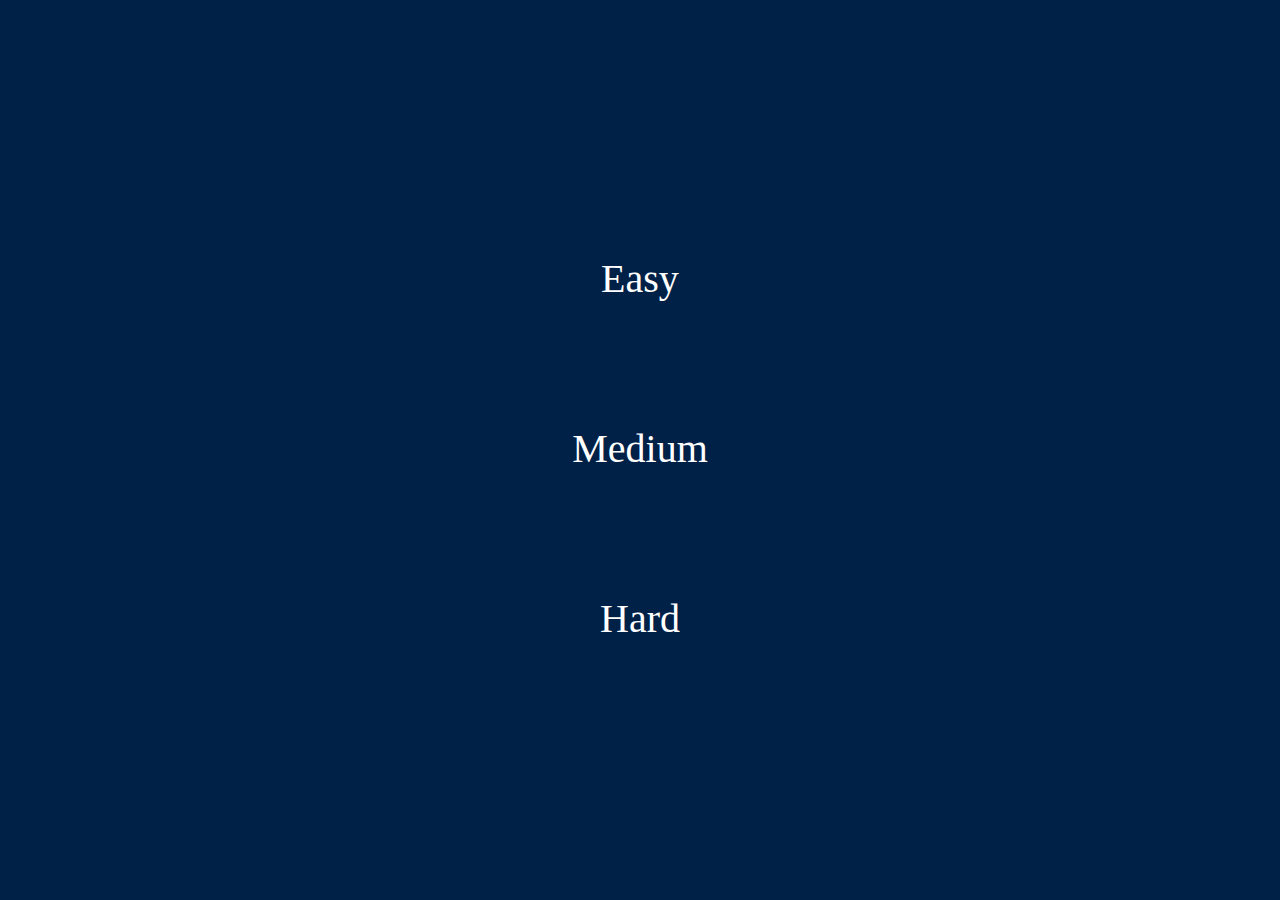
==== index.html @ 3ea57d26 "templates for sites" ====
<!DOCTYPE html>
<html lang="pl-PL">

<head>
    <meta charset="UTF-8">
    <meta name="viewport" content="width=device-width, initial-scale=1.0">
    <meta name="author" content="Kępa Zuzanna, 3P">
    <meta name="description" content="Projekt saper yay!">
    <meta name="keywords" content="saper">
    <link rel="stylesheet" href="style.css">
    <link rel="icon" type="image/x-icon" href="/img/favicon.png">
    <link rel="preconnect" href="https://fonts.googleapis.com">
    <link rel="preconnect" href="https://fonts.gstatic.com" crossorigin>
    <link href="https://fonts.googleapis.com/css2?family=Heebo:wght@100..900&display=swap" rel="stylesheet">
    <script src="script.js" defer></script>

    <title>Saper</title>
</head>

<body>
    <div class="container">
        <a href="levels/easy/indexEasy.html" id="easy" class="option">Easy</a>
        <a href="levels/medium/indexMedium.html" class="option" id="medium" >Medium</a>
        <a href="levels/hard/indexHard.html" class="option" id="hard" >Hard</a>
    </div>
</body>

</html>
---- style.css ----
*{
    margin: 0;
    padding: 0;
    box-sizing: border-box;
}

.heebo-.container {
    font-family: "Heebo", sans-serif;
    font-optical-sizing: auto;
    font-weight: 300;
    font-style: normal;
  }

body {
    width: 100vw;
    height: 100vh;
    background-color: #002147;
}

.container {
    display: flex;
    justify-content: center;
    align-items: center;
    height: 100vh;
    flex-direction: column;
    
}

.option{
    margin: 50px;
    width: 250px;
    height: 70px;
    text-align: center;
    padding: 10px;
    color: white;
    text-decoration: none;
    font-size: 40px;
    transition: 0s background-color;
}

#easy:hover {
    background-color: #1a3106;
    /* transition-delay:1s; */
}

#medium:hover {
    background-color: #66304c;
    /* transition-delay:1s; */
}

#hard:hover {
    background-color: #4B080C;
    /* transition-delay:1s; */
}
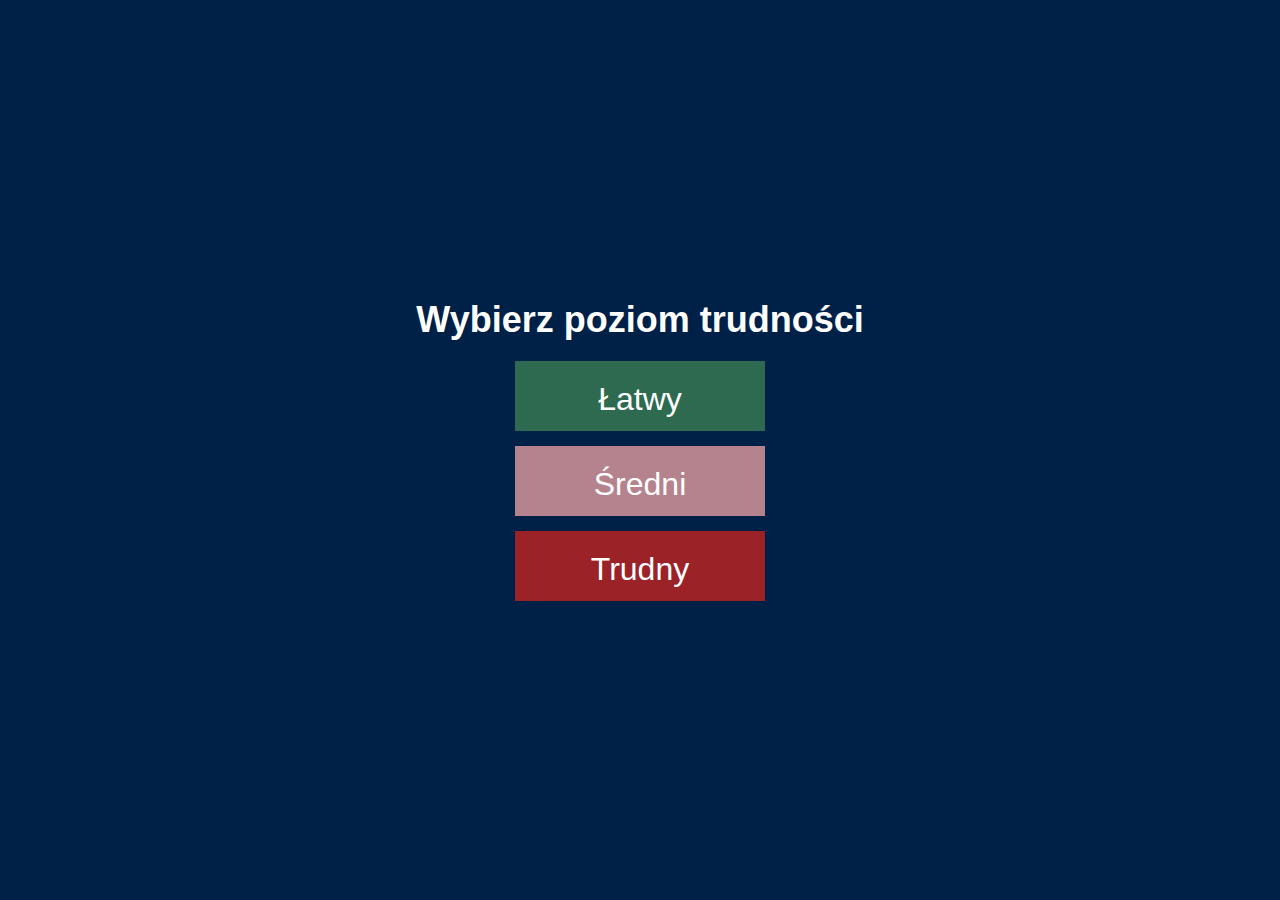
==== commit b67cfe63: "dodanie funkcjonalności, zmiana struktury" ====
--- a/index.html
+++ b/index.html
@@ -1,28 +1,31 @@
 <!DOCTYPE html>
 <html lang="pl-PL">
-
 <head>
     <meta charset="UTF-8">
     <meta name="viewport" content="width=device-width, initial-scale=1.0">
     <meta name="author" content="Kępa Zuzanna, 3P">
-    <meta name="description" content="Projekt saper yay!">
-    <meta name="keywords" content="saper">
+    <meta name="description" content="Saper - Wybór poziomu trudności">
+    <meta name="keywords" content="saper, easy, medium, hard">
     <link rel="stylesheet" href="style.css">
     <link rel="icon" type="image/x-icon" href="/img/favicon.png">
-    <link rel="preconnect" href="https://fonts.googleapis.com">
-    <link rel="preconnect" href="https://fonts.gstatic.com" crossorigin>
-    <link href="https://fonts.googleapis.com/css2?family=Heebo:wght@100..900&display=swap" rel="stylesheet">
     <script src="script.js" defer></script>
-
-    <title>Saper</title>
+    <title>Saper - Wybierz poziom</title>
 </head>
-
 <body>
     <div class="container">
-        <a href="levels/easy/indexEasy.html" id="easy" class="option">Easy</a>
-        <a href="levels/medium/indexMedium.html" class="option" id="medium" >Medium</a>
-        <a href="levels/hard/indexHard.html" class="option" id="hard" >Hard</a>
+        <h2 class="title">Wybierz poziom trudności</h2>
+        
+        <div class="buttons">
+            <a href="#" class="option" id="easy" onclick="startGame('easy')">Łatwy</a>
+            <a href="#" class="option" id="medium" onclick="startGame('medium')">Średni</a>
+            <a href="#" class="option" id="hard" onclick="startGame('hard')">Trudny</a>
+        </div>
+    
+        <h3 id="flagsCounter" class="hidden">🚩 Pozostałe flagi: 0</h3>
+        <div class="gameBox hidden"></div>
+    
+        <button id="restartBtn" class="hidden" onclick="restartGame()">🔄 Restart</button>
     </div>
+        
 </body>
-
-</html>+</html>
--- a/style.css
+++ b/style.css
@@ -1,54 +1,133 @@
-*{
+* {
     margin: 0;
     padding: 0;
     box-sizing: border-box;
 }
 
-.heebo-.container {
-    font-family: "Heebo", sans-serif;
-    font-optical-sizing: auto;
-    font-weight: 300;
-    font-style: normal;
-  }
-
 body {
     width: 100vw;
     height: 100vh;
     background-color: #002147;
+    font-family: "Heebo", sans-serif;
+    font-weight: 300;
+    display: flex;
+    justify-content: center;
+    align-items: center;
 }
 
 .container {
     display: flex;
     justify-content: center;
     align-items: center;
-    height: 100vh;
     flex-direction: column;
-    
 }
 
-.option{
-    margin: 50px;
+.title {
+    color: white;
+    font-size: 36px;
+    margin-bottom: 20px;
+}
+
+.buttons {
+    display: flex;
+    flex-direction: column;
+    align-items: center;
+    gap: 15px;
+}
+
+.option {
     width: 250px;
     height: 70px;
     text-align: center;
-    padding: 10px;
+    padding: 20px;
     color: white;
     text-decoration: none;
-    font-size: 40px;
-    transition: 0s background-color;
+    font-size: 32px;
+    transition: background-color 0.3s;
+}
+
+#easy {
+    background-color: #2d6a4f;
+}
+#medium {
+    background-color: #b5838d;
+}
+#hard {
+    background-color: #9b2226;
 }
 
 #easy:hover {
     background-color: #1a3106;
-    /* transition-delay:1s; */
+}
+#medium:hover {
+    background-color: #66304c;
+}
+#hard:hover {
+    background-color: #4B080C;
 }
 
-#medium:hover {
-    background-color: #66304c;
-    /* transition-delay:1s; */
+/* Plansza gry */
+.gameBox {
+    display: grid;
+    gap: 2px;
+    background-color: #ddd;
+    padding: 15px;
+    border-radius: 10px;
+    margin-top: 20px;
 }
 
-#hard:hover {
-    background-color: #4B080C;
-    /* transition-delay:1s; */
-}+.cell {
+    width: 40px;
+    height: 40px;
+    background-color: lightgray;
+    border: 1px solid #999;
+    display: flex;
+    justify-content: center;
+    align-items: center;
+    font-size: 20px;
+    font-weight: bold;
+    cursor: pointer;
+    transition: 0.2s;
+}
+
+.cell:hover {
+    background-color: #ccc;
+}
+
+.revealed {
+    background-color: #bbb !important;
+    border: none;
+}
+
+.flagged {
+    background-color: #ffa500 !important;
+    color: black;
+    font-size: 24px;
+}
+
+#flagsCounter {
+    color: white;
+    font-size: 20px;
+    margin: 10px 0;
+}
+
+
+.hidden {
+    display: none;
+}
+
+#restartBtn {
+    margin-top: 20px;
+    padding: 10px 20px;
+    font-size: 20px;
+    background-color: #ffffff;
+    color: #002147;
+    border: none;
+    cursor: pointer;
+    border-radius: 5px;
+    transition: 0.3s;
+}
+
+#restartBtn:hover {
+    background-color: #ddd;
+}
